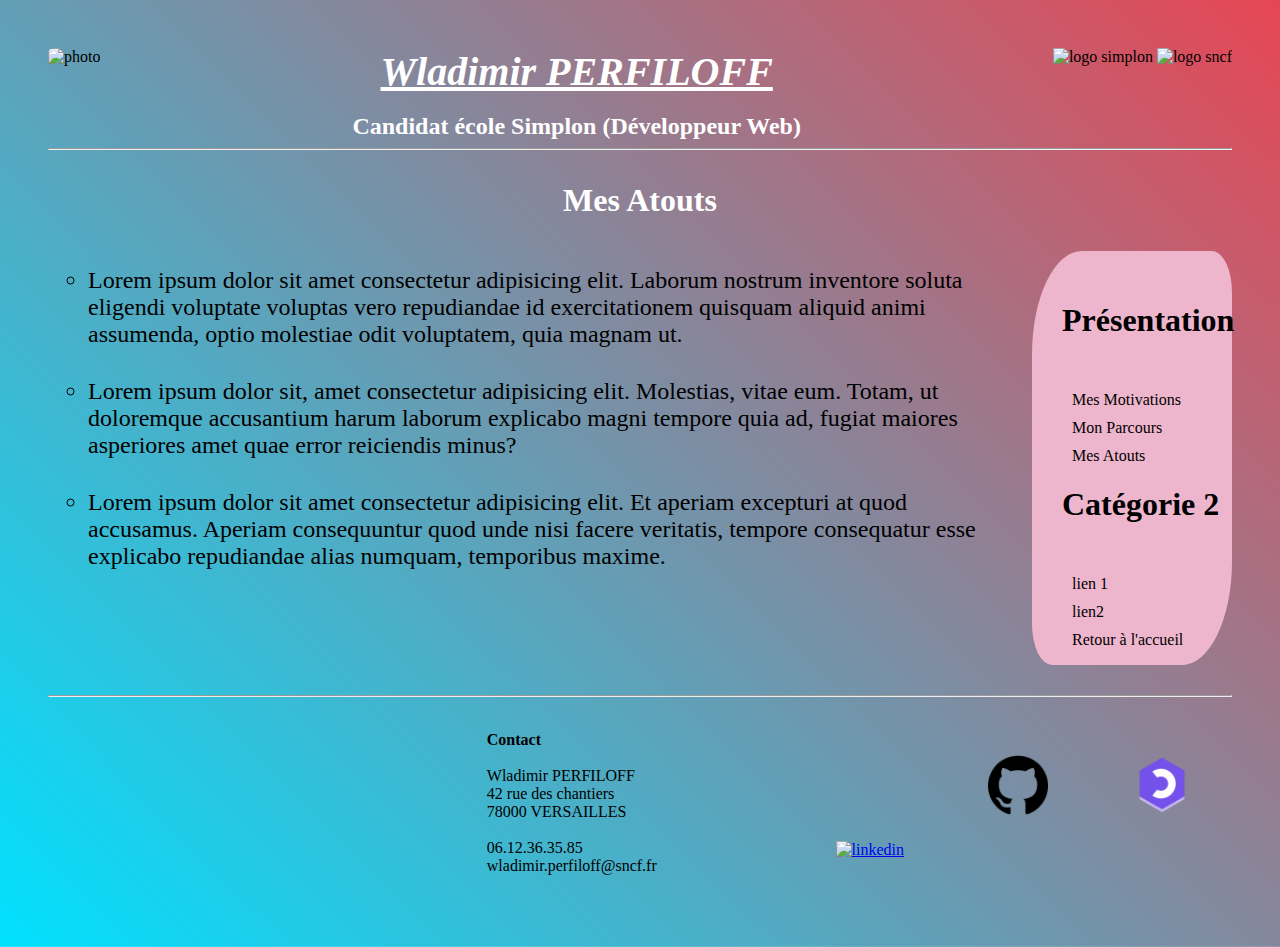
==== atouts.html @ c3e9bbc0 "Add files via upload" ====
<!DOCTYPE html>
<html lang="fr">
<head>
    <meta charset="UTF-8">
    <meta http-equiv="X-UA-Compatible" content="IE=edge">
    <meta name="viewport" content="width=device-width, initial-scale=1.0">
    <title>Wladimir PERFILOFF</title>
    <link rel="icon" href="img/avatar.jpg">
    <link rel="stylesheet" href="simplon.css">
</head>

<body>

<!-- header-->

    <header class="header">
        <div class="header_center">
            <img src="img/photo.jpg" alt="photo" class="photo">
        </div>
        <div>
        <h1 class="name"><a href="index.html"><em>Wladimir PERFILOFF</em></a></h1><br>
        <h2 class="work">Candidat école Simplon (Développeur Web)</h2>
    </div>
        <div class="logo">
            <img src="img/simplon.png" alt="logo simplon" class="logo_simplon">
            <img src="img/sncf.png" alt="logo sncf" class="logo_sncf">
        </div>
    </header> 
    <hr>

<!--content-->

    <div class="welcome">
        <p><strong>Mes Atouts</strong></p>
    </div>
    <div class="main">
        <div class="content">
            <ul>
                <li>Lorem ipsum dolor sit amet consectetur adipisicing elit. Laborum nostrum inventore soluta eligendi voluptate voluptas vero repudiandae id exercitationem quisquam aliquid animi assumenda, optio molestiae odit voluptatem, quia magnam ut.</li>
                <li>Lorem ipsum dolor sit, amet consectetur adipisicing elit. Molestias, vitae eum. Totam, ut doloremque accusantium harum laborum explicabo magni tempore quia ad, fugiat maiores asperiores amet quae error reiciendis minus?</li>
                <li>Lorem ipsum dolor sit amet consectetur adipisicing elit. Et aperiam excepturi at quod accusamus. Aperiam consequuntur quod unde nisi facere veritatis, tempore consequatur esse explicabo repudiandae alias numquam, temporibus maxime.</li>
            </ul>
        </div>
  
<!-- slide barre-->        
     
        <aside class="slide_barre">
            <h1 class="slide_barre_cat">Présentation</h1>
            <ul>
                <li><a href="motivations.html">Mes Motivations</a></li>
                <li><a href="parcours.html">Mon Parcours</a></li>
                <li><a href="atouts.html">Mes Atouts</a></li>
            </ul>
            <h1 class="slide_barre_cat">Catégorie 2</h1>
            <ul>
                <li><a href="#">lien 1</a></li>
                <li><a href="#">lien2</a></li>
                <li><a href="index.html">Retour à l'accueil</a></li>
            </ul>
        </aside> 
    </div>

<!-- footer-->

     <hr class="body_end">
    <footer class="footer">
        <div class="map">
            <iframe src="https://www.google.com/maps/embed?pb=!1m18!1m12!1m3!1d2628.3279969630103!2d2.1383327154907468!3d48.79471831314214!2m3!1f0!2f0!3f0!3m2!1i1024!2i768!4f13.1!3m3!1m2!1s0x47e67c337fcab27d%3A0xac7ad3ec5b3e0080!2s42%20Rue%20des%20Chantiers%2C%2078000%20Versailles!5e0!3m2!1sfr!2sfr!4v1679324725659!5m2!1sfr!2sfr" width="300px" height= auto style="border:0;" allowfullscreen="" loading="lazy" referrerpolicy="no-referrer-when-downgrade"></iframe>
        </div>
        <div class="contact">
            <p><strong>Contact</strong><br><br> Wladimir PERFILOFF <br> 42 rue des chantiers <br>78000 VERSAILLES <br><br>06.12.36.35.85 <br>wladimir.perfiloff@sncf.fr</p>

        </div>
        <div class="social">
        <a href="https://www.linkedin.com/in/wladimir-perfiloff-76b847147/"><img src="img/linkedin.avif" alt="linkedin" class="RS"></a>
        <a href="https://github.com/Wlad-dev/Wlad-dev.github.io"><img src="img/guitHub.png" alt="github" class="RS"></a>
        <a href="https://openclassrooms.com/fr/members/xbh7r9gq9b02"><img src="img/open_class_room.png" alt=" open class room" class="RS"></a>
        </div>
    </footer>
</body>

</html>
---- simplon.css ----
/*ALL*/


*{                                                                                           
    box-sizing: border-box;
}


/* HEADER*/



.header a{
    color: #FFF;
}

.header a:hover{
    color: red;
}

.header{
    display: flex;
    justify-content: space-between;
    margin:0%;
}

.header_center{
    flex-direction: column;
    flex-grow: 0;
}

.photo{
    width: auto;
    height: 200px;
    margin: 0%;
    border-radius: 20%;
}

.name{
    text-align: center ;
    color: white;
    margin: 0%;
    font-size: 2.5em;
    font-family: Georgia, 'Times New Roman', Times, serif;
}

.work{
    text-align: center ;
    color: white;
    margin: 0%;
}       

.logo{
    float: right;
    margin: 0%;
} 

.logo_sncf, .logo_simplon{
    width: 80px;
    height: 60px;
} 



/*BODY*/


body{
    background: no-repeat center center / cover linear-gradient(45deg, rgb(0, 225, 255), rgb(231, 70, 84))  ;
     padding: 40px;
}

.welcome{
    text-align: center;
    font-size: 2em;
    color: #FFF;
}

.main{
    display: flex;
    justify-content: space-between;
}

/* CONTENT*/

.first_flex{
    display: flex;
    flex-grow: .35;
}

.avatar{
    display: flex;
    justify-content: center;
    flex-grow: .3;
    width: 700px;
    height: auto;
}

.content li{
    padding-bottom: 30px;
    font-size: 1.5em;
    list-style-type: circle;
    margin-right: 50px;
}

/*SLIDE BARRE*/

.slide_barre{
   flex: none;
   width: 200px;
   background: rgb(238, 182, 205);
   border-radius: 25% 10%;
}

.slide_barre h1{
    padding-left: 30px;
}

.slide_barre :first-child{
    padding-top: 30px;
}

.slide_barre a{
    text-decoration: none;
    color: black;
    list-style-type: none; 
}

.slide_barre li{
    list-style-type: none;
    margin-top: 0%;
    margin-bottom: 10px;
}

.slide_barre a:hover{
    color: rgb(0, 225, 255);
}
 

/*FOOTER*/

.footer{
    display: flex;
    justify-content: space-between;
    align-self: baseline;
    height: auto;
    padding-top: 10px;
}

.body_end{
    margin-top: 30px;
}

.map{
    margin-top: 30px;
}

.social{
    justify-content: flex-end;
}

img.RS{
    width: auto;
    height: 60px;
    margin: 40px 40px;
}
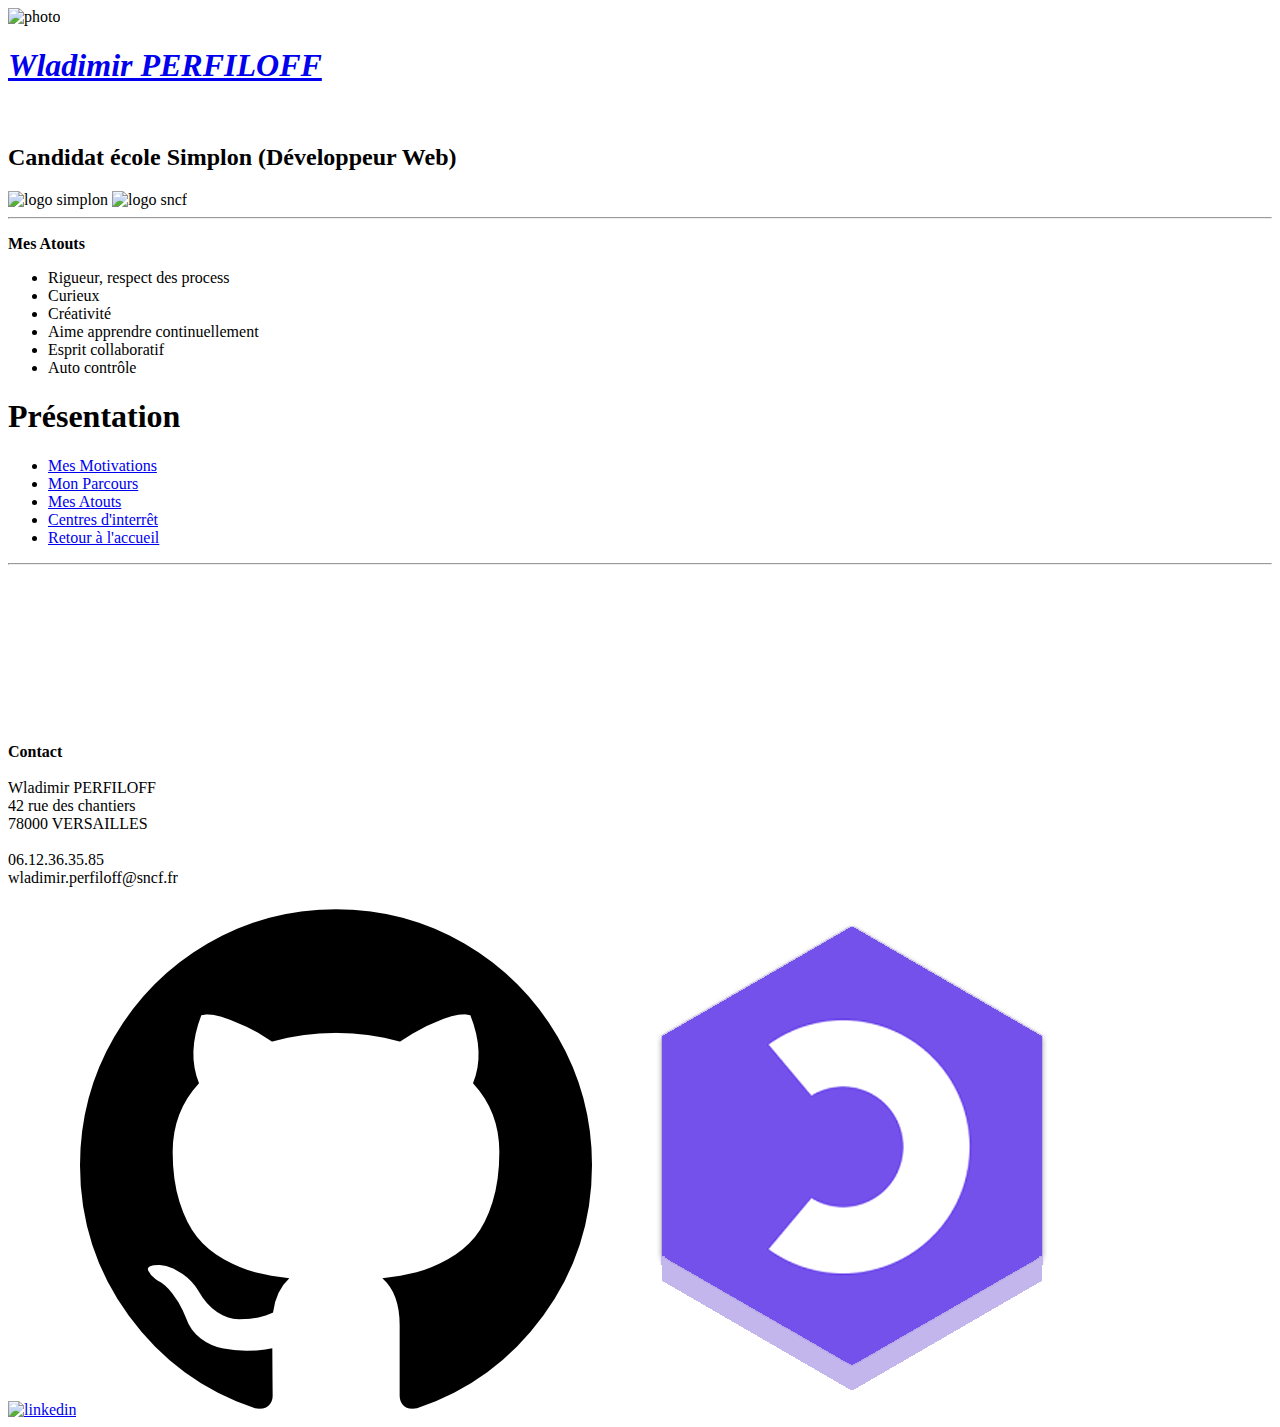
==== commit af6b915c: "Add files via upload" ====
--- a/atouts.html
+++ b/atouts.html
@@ -34,31 +34,31 @@
         <p><strong>Mes Atouts</strong></p>
     </div>
     <div class="main">
+        <div class="first_flex_pres"></div>
         <div class="content">
             <ul>
-                <li>Lorem ipsum dolor sit amet consectetur adipisicing elit. Laborum nostrum inventore soluta eligendi voluptate voluptas vero repudiandae id exercitationem quisquam aliquid animi assumenda, optio molestiae odit voluptatem, quia magnam ut.</li>
-                <li>Lorem ipsum dolor sit, amet consectetur adipisicing elit. Molestias, vitae eum. Totam, ut doloremque accusantium harum laborum explicabo magni tempore quia ad, fugiat maiores asperiores amet quae error reiciendis minus?</li>
-                <li>Lorem ipsum dolor sit amet consectetur adipisicing elit. Et aperiam excepturi at quod accusamus. Aperiam consequuntur quod unde nisi facere veritatis, tempore consequatur esse explicabo repudiandae alias numquam, temporibus maxime.</li>
+                <li>Rigueur, respect des process</li>
+                <li>Curieux</li>
+                <li>Créativité</li>
+                <li>Aime apprendre continuellement</li>
+                <li>Esprit collaboratif</li>
+                <li>Auto contrôle</li>
             </ul>
         </div>
   
 <!-- slide barre-->        
      
-        <aside class="slide_barre">
-            <h1 class="slide_barre_cat">Présentation</h1>
-            <ul>
-                <li><a href="motivations.html">Mes Motivations</a></li>
-                <li><a href="parcours.html">Mon Parcours</a></li>
-                <li><a href="atouts.html">Mes Atouts</a></li>
-            </ul>
-            <h1 class="slide_barre_cat">Catégorie 2</h1>
-            <ul>
-                <li><a href="#">lien 1</a></li>
-                <li><a href="#">lien2</a></li>
-                <li><a href="index.html">Retour à l'accueil</a></li>
-            </ul>
-        </aside> 
-    </div>
+<aside class="slide_barre">
+    <h1>Présentation</h1>
+    <ul>
+        <li><a href="motivations.html">Mes Motivations</a></li>
+        <li><a href="parcours.html">Mon Parcours</a></li>
+        <li><a href="atouts.html">Mes Atouts</a></li>
+        <li><a href="interets.html">Centres d'interrêt</a></li>
+        <li><a href="index.html">Retour à l'accueil</a></li>
+    </ul>
+</aside> 
+</div>
 
 <!-- footer-->
 
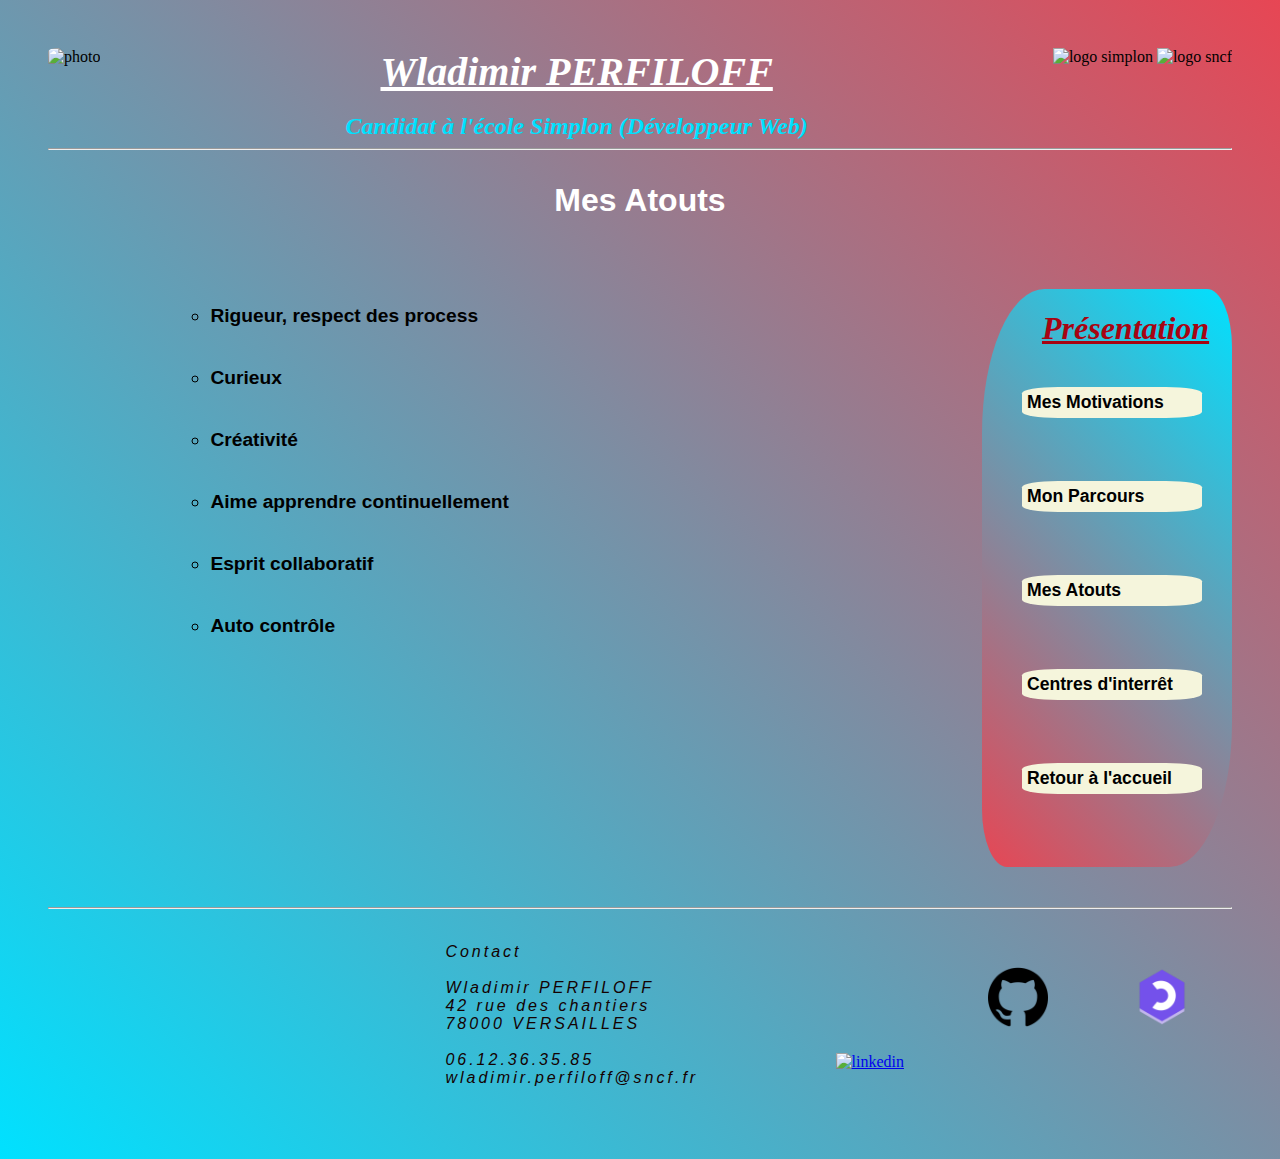
==== commit 92d5454d: "Add files via upload" ====
--- a/atouts.html
+++ b/atouts.html
@@ -19,7 +19,7 @@
         </div>
         <div>
         <h1 class="name"><a href="index.html"><em>Wladimir PERFILOFF</em></a></h1><br>
-        <h2 class="work">Candidat école Simplon (Développeur Web)</h2>
+        <h2 class="work"><em> Candidat à l'école Simplon (Développeur Web)</em></h2>
     </div>
         <div class="logo">
             <img src="img/simplon.png" alt="logo simplon" class="logo_simplon">
--- a/simplon.css
+++ b/simplon.css
@@ -0,0 +1,196 @@
+/*ALL*/
+
+
+*{                                                                                           
+    box-sizing: border-box;
+}
+
+
+/* HEADER*/
+
+
+
+.header a{
+    color: #FFF;
+}
+
+.header a:hover{
+    color: red;
+}
+
+.header{
+    display: flex;
+    justify-content: space-between;
+    margin:0%;
+}
+
+.header_center{
+    flex-direction: column;
+    flex-grow: 0;
+}
+
+.photo{
+    width: auto;
+    height: 200px;
+    margin: 0%;
+    border-radius: 20%;
+}
+
+.name{
+    text-align: center ;
+    color: white;
+    margin: 0%;
+    font-size: 2.5em;
+    font-family: Georgia, 'Times New Roman', Times, serif;
+}
+
+.work{
+    text-align: center ;
+    color: rgb(0, 225, 255);
+    margin: 0%;
+}       
+
+.logo{
+    float: right;
+    margin: 0%;
+} 
+
+.logo_sncf, .logo_simplon{
+    width: 80px;
+    height: 60px;
+} 
+
+
+
+/*BODY*/
+
+
+body{
+    background: no-repeat center center / cover linear-gradient(45deg, rgb(0, 225, 255), rgb(231, 70, 84))  ;
+     padding: 40px;
+}
+
+.welcome{
+    text-align: center;
+    font-size: 2em;
+    font-family:cursive, sans-serif ;
+    color: #FFF;
+    margin-bottom: 70px;
+}
+
+.main{
+    display: flex;
+    justify-content: space-between;
+    height:auto
+}
+
+/* CONTENT*/
+
+.first_flex{
+    display: flex;
+    flex-grow: .35;
+}
+
+.first_flex_pres{
+    display: flex;
+    flex-grow:.7;
+}
+
+.avatar{
+    display: flex;
+    justify-content: center;
+    flex-grow: .3;
+    width: 700px;
+    height: auto;
+}
+
+.content li{
+    padding-bottom: 40px;
+    font-size: 1.2em;
+    font-weight: bold;
+    font-family: cursive, sans-serif;
+    list-style-type: circle;
+    margin-right: 50px;
+    width: 700px;
+    height: auto;
+}
+
+/*SLIDE BARRE*/
+
+.slide_barre{
+   flex: none;
+   width: 250px;
+   background: linear-gradient(45deg, rgb(231, 70, 84), rgb(0, 225, 255))  ;
+   border-radius: 25% 10%;
+   margin-bottom: 10px;
+   padding-bottom: 10px;
+}
+
+.slide_barre h1{
+    padding-left: 60px;
+    text-decoration: underline;
+    font-style: italic;
+    color: rgb(167, 4, 18);
+    margin-bottom: 40px;
+}
+
+
+.slide_barre a{
+    text-decoration: none;
+    font-weight:700;
+    color: black;
+    list-style-type: none; 
+}
+
+.slide_barre li{
+    list-style-type: none;
+    margin-top: 0%;
+    margin-bottom: 30%;
+    margin-right: 30px;
+    padding: 5px;
+    font-size: 1.1em;
+    font-family: Verdana, Geneva, Tahoma, sans-serif;
+    background-color: beige;
+    border-radius: 20%;
+}
+
+.slide_barre a:hover{
+    color: rgb(255, 2, 2);
+}
+
+ 
+
+/*FOOTER*/
+
+.footer{
+    display: flex;
+    justify-content: space-between;
+    align-self: baseline;
+    height: auto;
+    padding-top: 10px;
+}
+
+.body_end{
+    margin-top: 30px;
+}
+
+.footer p{
+    font-family:Impact, Haettenschweiler, 'Arial Narrow Bold', sans-serif;
+    font-weight: 100;
+    font-style: italic;
+    color: #140101;
+    letter-spacing: 3px;
+}
+.map{
+    margin-top: 30px;
+}
+
+.social{
+    justify-content: flex-end;
+}
+
+img.RS{
+    width: auto;
+    height: 60px;
+    margin: 40px 40px;
+}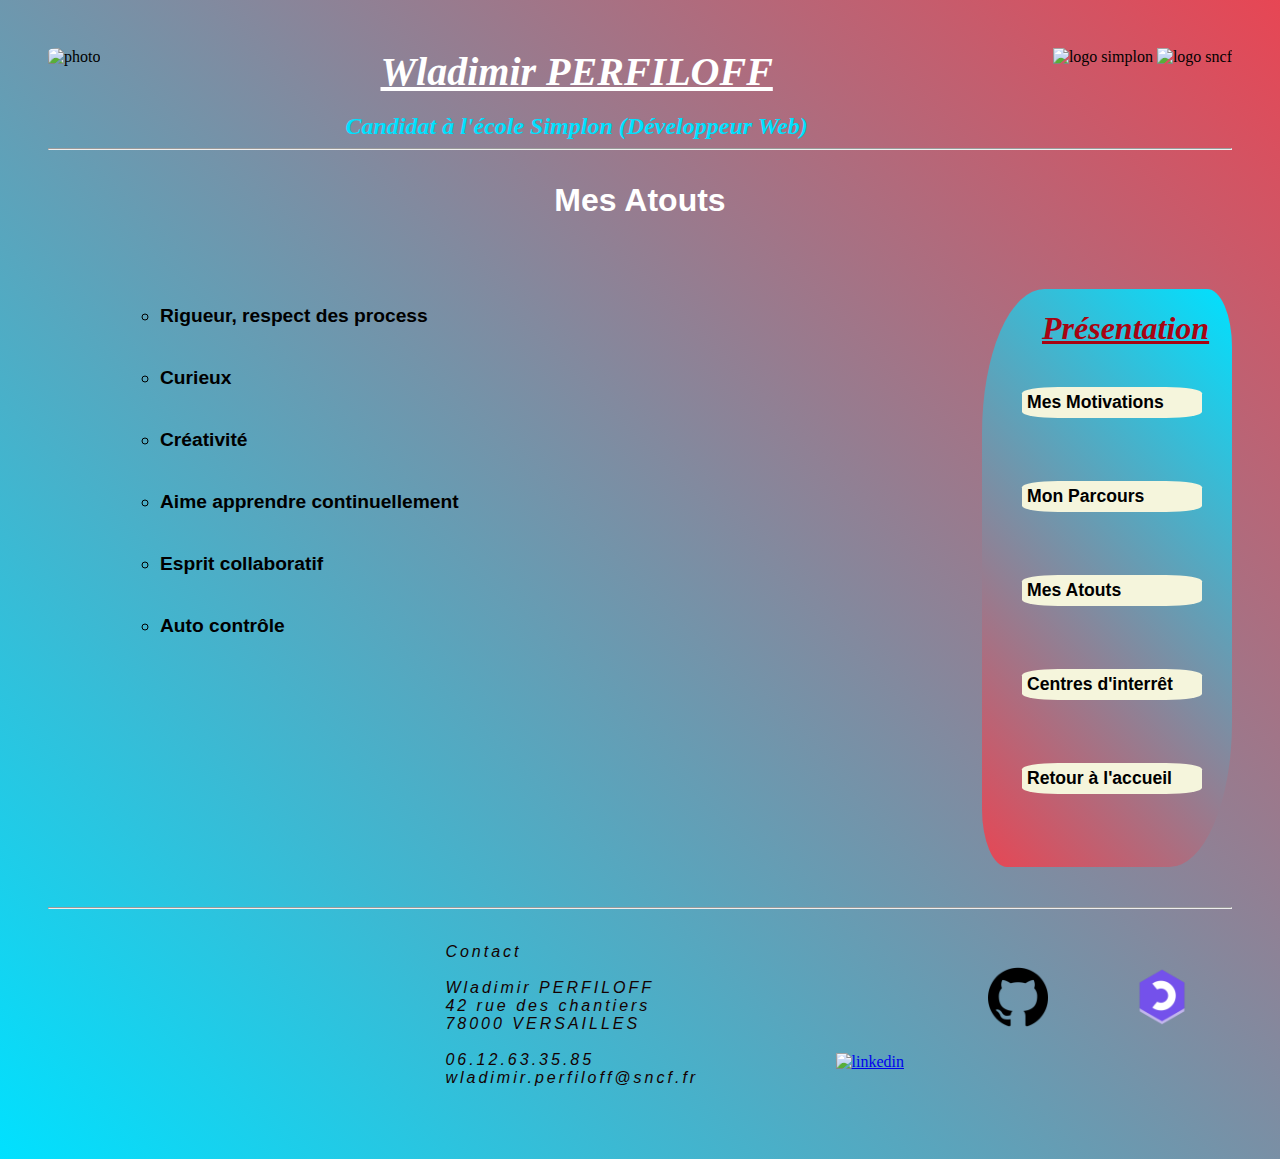
==== commit b7688ea9: "Update atouts.html" ====
--- a/atouts.html
+++ b/atouts.html
@@ -68,7 +68,7 @@
             <iframe src="https://www.google.com/maps/embed?pb=!1m18!1m12!1m3!1d2628.3279969630103!2d2.1383327154907468!3d48.79471831314214!2m3!1f0!2f0!3f0!3m2!1i1024!2i768!4f13.1!3m3!1m2!1s0x47e67c337fcab27d%3A0xac7ad3ec5b3e0080!2s42%20Rue%20des%20Chantiers%2C%2078000%20Versailles!5e0!3m2!1sfr!2sfr!4v1679324725659!5m2!1sfr!2sfr" width="300px" height= auto style="border:0;" allowfullscreen="" loading="lazy" referrerpolicy="no-referrer-when-downgrade"></iframe>
         </div>
         <div class="contact">
-            <p><strong>Contact</strong><br><br> Wladimir PERFILOFF <br> 42 rue des chantiers <br>78000 VERSAILLES <br><br>06.12.36.35.85 <br>wladimir.perfiloff@sncf.fr</p>
+            <p><strong>Contact</strong><br><br> Wladimir PERFILOFF <br> 42 rue des chantiers <br>78000 VERSAILLES <br><br>06.12.63.35.85 <br>wladimir.perfiloff@sncf.fr</p>
 
         </div>
         <div class="social">
@@ -79,4 +79,4 @@
     </footer>
 </body>
 
-</html>+</html>
--- a/simplon.css
+++ b/simplon.css
@@ -93,7 +93,7 @@
 
 .first_flex_pres{
     display: flex;
-    flex-grow:.7;
+    flex-grow:initial;
 }
 
 .avatar{
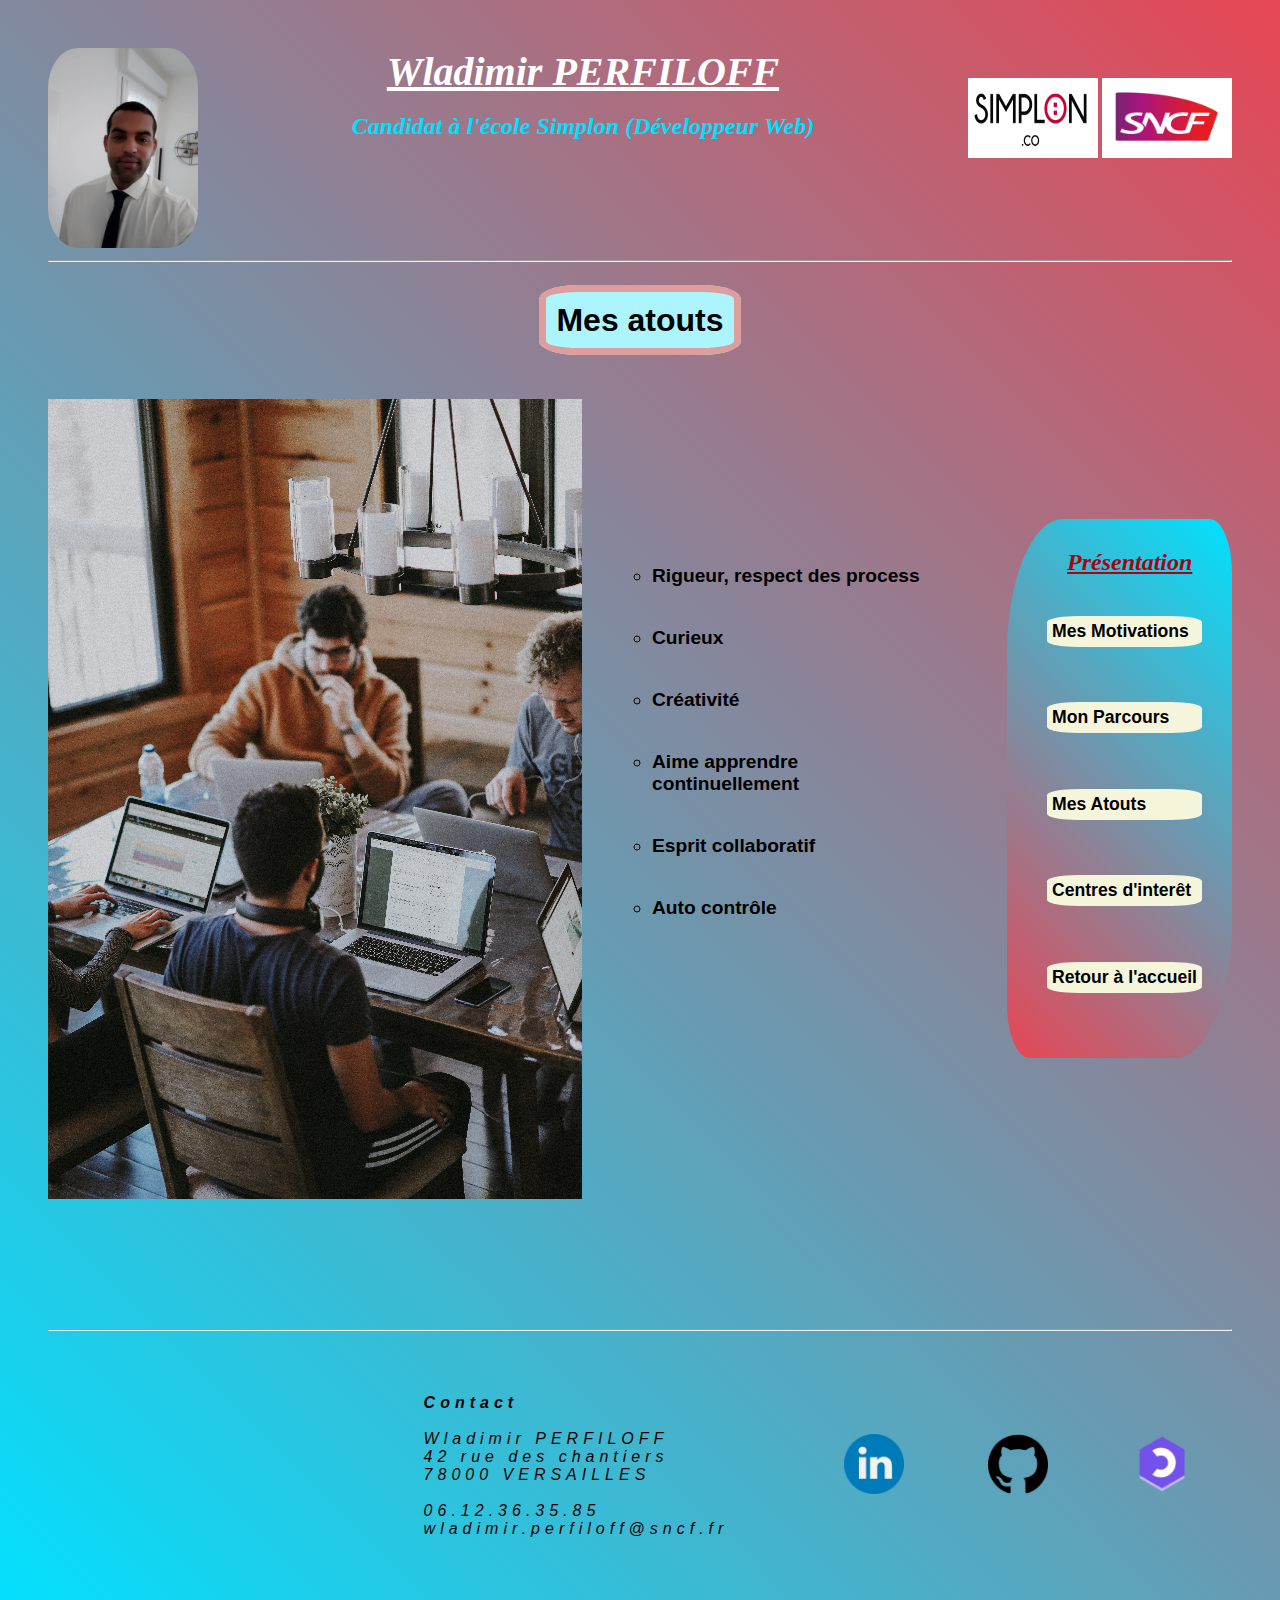
==== commit bb85ebcb: "Add files via upload" ====
--- a/atouts.html
+++ b/atouts.html
@@ -11,31 +11,40 @@
 
 <body>
 
-<!-- header-->
+<!-- header-->   
 
     <header class="header">
-        <div class="header_center">
+        
+        <div class="header_pic">
             <img src="img/photo.jpg" alt="photo" class="photo">
         </div>
-        <div>
-        <h1 class="name"><a href="index.html"><em>Wladimir PERFILOFF</em></a></h1><br>
-        <h2 class="work"><em> Candidat à l'école Simplon (Développeur Web)</em></h2>
-    </div>
-        <div class="logo">
+
+        <div class="header_center">
+            <h1 class="name"><a href="index.html"><em>Wladimir PERFILOFF</em></a></h1><br>
+            <h2 class="work"><em> Candidat à l'école Simplon (Développeur Web)</em></h2>
+        </div>
+
+        <div class="header_logo">
             <img src="img/simplon.png" alt="logo simplon" class="logo_simplon">
             <img src="img/sncf.png" alt="logo sncf" class="logo_sncf">
         </div>
     </header> 
+
     <hr>
 
 <!--content-->
 
     <div class="welcome">
-        <p><strong>Mes Atouts</strong></p>
+        <p><strong>Mes atouts</strong></p>
     </div>
+
     <div class="main">
-        <div class="first_flex_pres"></div>
-        <div class="content">
+
+        <div class="left_img">
+            <img src="img/work_team.png" alt="Travail en équipe">
+        </div>
+
+        <div class="content"> 
             <ul>
                 <li>Rigueur, respect des process</li>
                 <li>Curieux</li>
@@ -45,38 +54,42 @@
                 <li>Auto contrôle</li>
             </ul>
         </div>
-  
-<!-- slide barre-->        
-     
-<aside class="slide_barre">
-    <h1>Présentation</h1>
-    <ul>
-        <li><a href="motivations.html">Mes Motivations</a></li>
-        <li><a href="parcours.html">Mon Parcours</a></li>
-        <li><a href="atouts.html">Mes Atouts</a></li>
-        <li><a href="interets.html">Centres d'interrêt</a></li>
-        <li><a href="index.html">Retour à l'accueil</a></li>
-    </ul>
-</aside> 
-</div>
 
+<!-- slide barre-->  
+
+        <div class="slide">
+            <aside class="slide_barre">
+                <h2>Présentation</h2>
+                    <ul>
+                        <li><a href="motivations.html">Mes Motivations</a></li>
+                        <li><a href="parcours.html">Mon Parcours</a></li>
+                        <li><a href="atouts.html">Mes Atouts</a></li>
+                        <li><a href="interets.html">Centres d'interêt</a></li>
+                        <li><a href="index.html">Retour à l'accueil</a></li>
+                    </ul>
+            </aside>
+        </div>
+    </div>
 <!-- footer-->
 
-     <hr class="body_end">
+    <hr class="body_end">
+
     <footer class="footer">
+
         <div class="map">
             <iframe src="https://www.google.com/maps/embed?pb=!1m18!1m12!1m3!1d2628.3279969630103!2d2.1383327154907468!3d48.79471831314214!2m3!1f0!2f0!3f0!3m2!1i1024!2i768!4f13.1!3m3!1m2!1s0x47e67c337fcab27d%3A0xac7ad3ec5b3e0080!2s42%20Rue%20des%20Chantiers%2C%2078000%20Versailles!5e0!3m2!1sfr!2sfr!4v1679324725659!5m2!1sfr!2sfr" width="300px" height= auto style="border:0;" allowfullscreen="" loading="lazy" referrerpolicy="no-referrer-when-downgrade"></iframe>
         </div>
+
         <div class="contact">
-            <p><strong>Contact</strong><br><br> Wladimir PERFILOFF <br> 42 rue des chantiers <br>78000 VERSAILLES <br><br>06.12.63.35.85 <br>wladimir.perfiloff@sncf.fr</p>
-
+            <p><strong>Contact</strong><br><br> Wladimir PERFILOFF <br> 42 rue des chantiers <br>78000 VERSAILLES <br><br>06.12.36.35.85 <br>wladimir.perfiloff@sncf.fr</p>
         </div>
+        
         <div class="social">
-        <a href="https://www.linkedin.com/in/wladimir-perfiloff-76b847147/"><img src="img/linkedin.avif" alt="linkedin" class="RS"></a>
-        <a href="https://github.com/Wlad-dev/Wlad-dev.github.io"><img src="img/guitHub.png" alt="github" class="RS"></a>
-        <a href="https://openclassrooms.com/fr/members/xbh7r9gq9b02"><img src="img/open_class_room.png" alt=" open class room" class="RS"></a>
+            <a href="https://www.linkedin.com/in/wladimir-perfiloff-76b847147/"><img src="img/linkedin.avif" alt="linkedin" class="RS"></a>
+            <a href="https://github.com/Wlad-dev/Wlad-dev.github.io"><img src="img/guitHub.png" alt="github" class="RS"></a>
+            <a href="https://openclassrooms.com/fr/members/xbh7r9gq9b02"><img src="img/open_class_room.png" alt=" open class room" class="RS"></a>
         </div>
     </footer>
 </body>
 
-</html>
+</html>--- a/simplon.css
+++ b/simplon.css
@@ -22,6 +22,13 @@
     display: flex;
     justify-content: space-between;
     margin:0%;
+}
+
+.photo{
+    width: auto;
+    height: 200px;
+    margin: 0%;
+    border-radius: 20%;
 }
 
 .header_center{
@@ -29,13 +36,6 @@
     flex-grow: 0;
 }
 
-.photo{
-    width: auto;
-    height: 200px;
-    margin: 0%;
-    border-radius: 20%;
-}
-
 .name{
     text-align: center ;
     color: white;
@@ -50,14 +50,14 @@
     margin: 0%;
 }       
 
-.logo{
-    float: right;
-    margin: 0%;
+.header_logo{
+    margin: 0%;
+    padding-top: 30px;
 } 
 
 .logo_sncf, .logo_simplon{
-    width: 80px;
-    height: 60px;
+    width: 130px;
+    height: 80px;
 } 
 
 
@@ -71,67 +71,87 @@
 }
 
 .welcome{
-    text-align: center;
+    display: flex;
+    justify-content: center;
     font-size: 2em;
     font-family:cursive, sans-serif ;
-    color: #FFF;
-    margin-bottom: 70px;
+    color: #000000;
+    margin-bottom: 0;
+}
+
+.welcome p strong{
+    flex-shrink: 0;
+    border: 7px solid rgb(223, 158, 158);
+    padding: 10px;
+    border-radius: 20%;
+    background-color: rgb(172, 245, 255) ;
+}
+
+.welcome p{
+    margin-bottom: 60px;
 }
 
 .main{
     display: flex;
-    justify-content: space-between;
-    height:auto
+    height: 900px;
+    align-items: center;
+}
+
+.main div:nth-child(1){
+    height: 900px;
+    flex-grow: .2;
+    padding: 0%;
+}
+
+.main div:nth-child(2){
+    height: 600px;
+   flex-grow: 8;
+}
+
+.main div:nth-child(3){
+    height: 700px;
+    flex-grow: 5;
+    flex: none;
 }
 
 /* CONTENT*/
 
-.first_flex{
-    display: flex;
-    flex-grow: .35;
-}
-
-.first_flex_pres{
-    display: flex;
-    flex-grow:initial;
-}
-
-.avatar{
-    display: flex;
-    justify-content: center;
-    flex-grow: .3;
-    width: 700px;
-    height: auto;
+.content{
+    display: flex;
+    padding-left: 30px;
+    padding-right: 30px;
+}
+
+.content img{
+    margin-left: 15%;
+    margin-right: 15%;
 }
 
 .content li{
-    padding-bottom: 40px;
     font-size: 1.2em;
     font-weight: bold;
     font-family: cursive, sans-serif;
     list-style-type: circle;
     margin-right: 50px;
-    width: 700px;
-    height: auto;
+    margin-bottom: 40px;
 }
 
 /*SLIDE BARRE*/
 
 .slide_barre{
-   flex: none;
-   width: 250px;
    background: linear-gradient(45deg, rgb(231, 70, 84), rgb(0, 225, 255))  ;
    border-radius: 25% 10%;
    margin-bottom: 10px;
    padding-bottom: 10px;
 }
 
-.slide_barre h1{
+.slide_barre h2{
     padding-left: 60px;
     text-decoration: underline;
     font-style: italic;
     color: rgb(167, 4, 18);
     margin-bottom: 40px;
+    padding-top: 30px;
 }
 
 
@@ -165,7 +185,7 @@
 .footer{
     display: flex;
     justify-content: space-between;
-    align-self: baseline;
+    align-items: center;
     height: auto;
     padding-top: 10px;
 }
@@ -175,14 +195,19 @@
 }
 
 .footer p{
-    font-family:Impact, Haettenschweiler, 'Arial Narrow Bold', sans-serif;
-    font-weight: 100;
+    font-family:'Franklin Gothic Medium', 'Arial Narrow', Arial, sans-serif;
+    font: weight 100px;
     font-style: italic;
     color: #140101;
-    letter-spacing: 3px;
+    letter-spacing: 5px;
 }
 .map{
     margin-top: 30px;
+}
+
+iframe{
+    width: auto;
+    height: 200px;
 }
 
 .social{
@@ -193,4 +218,4 @@
     width: auto;
     height: 60px;
     margin: 40px 40px;
-}+}
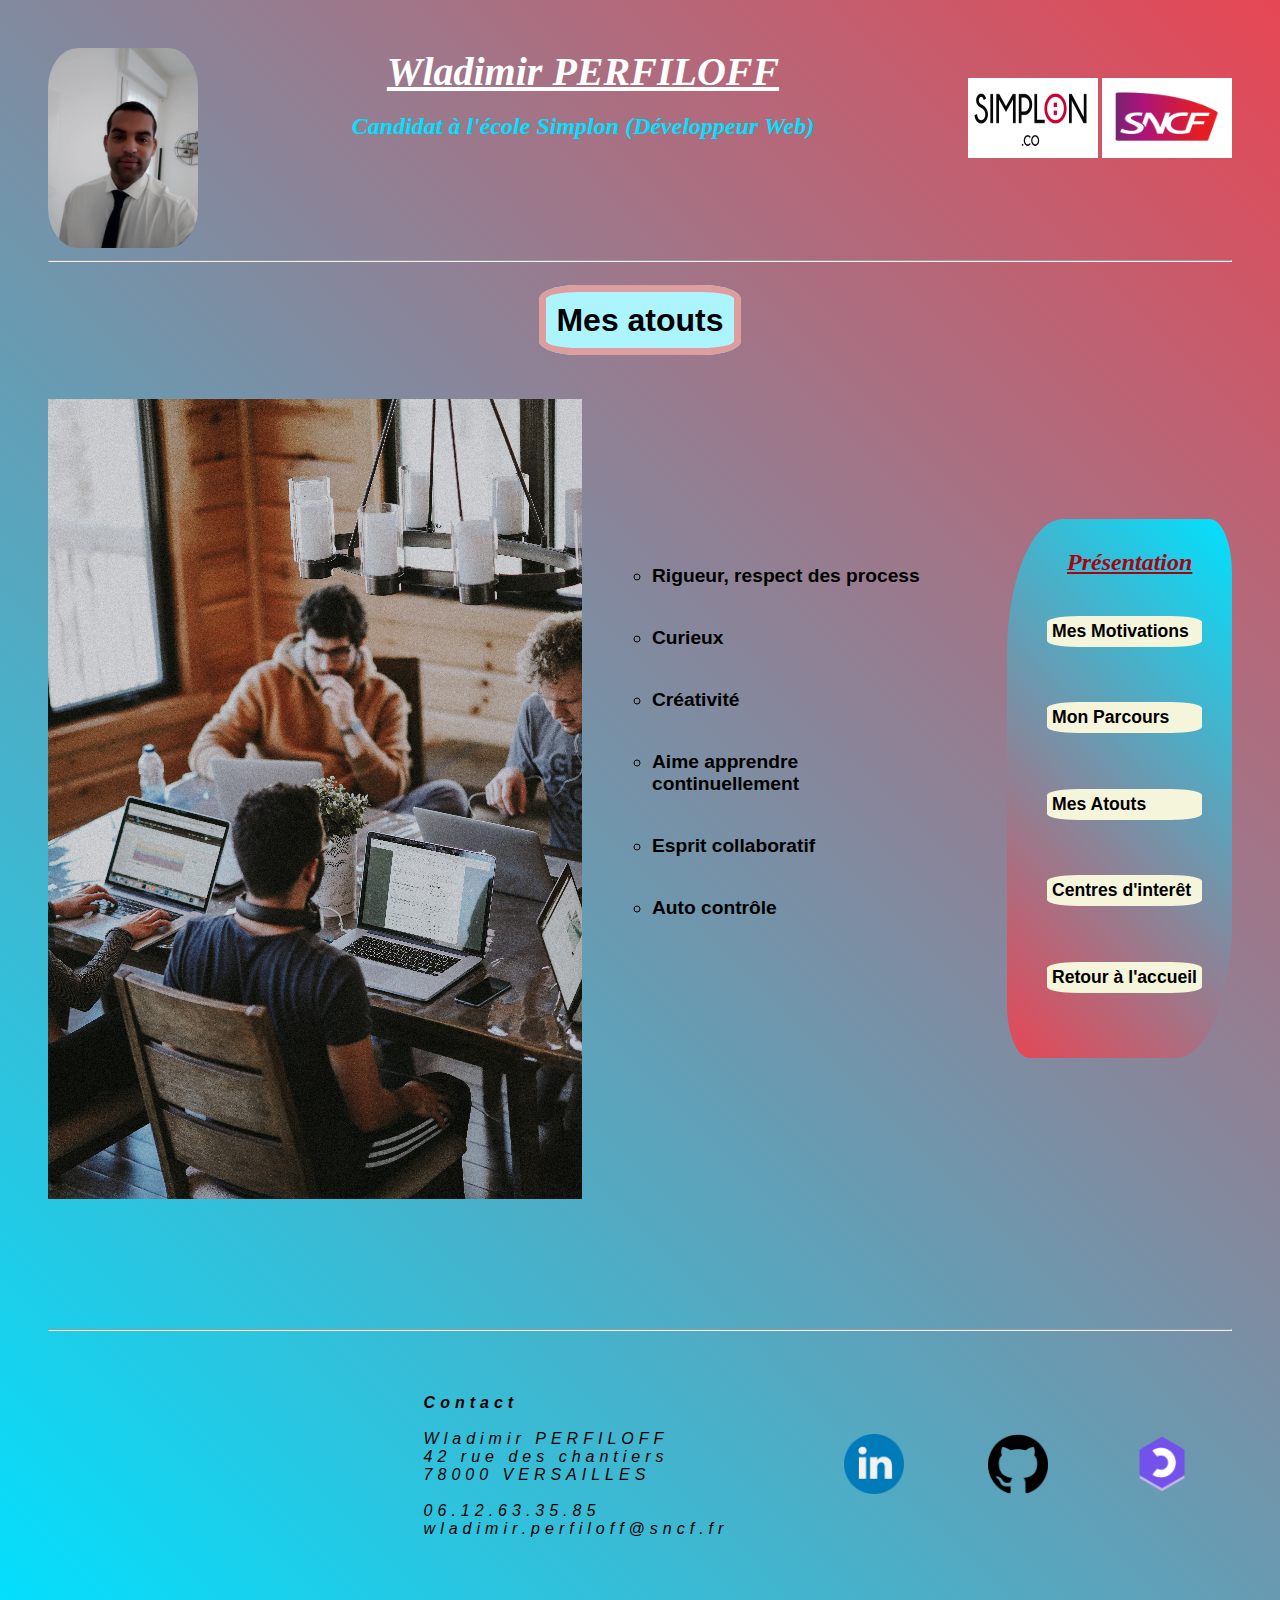
==== commit 9f1fe93c: "Update atouts.html" ====
--- a/atouts.html
+++ b/atouts.html
@@ -81,7 +81,7 @@
         </div>
 
         <div class="contact">
-            <p><strong>Contact</strong><br><br> Wladimir PERFILOFF <br> 42 rue des chantiers <br>78000 VERSAILLES <br><br>06.12.36.35.85 <br>wladimir.perfiloff@sncf.fr</p>
+            <p><strong>Contact</strong><br><br> Wladimir PERFILOFF <br> 42 rue des chantiers <br>78000 VERSAILLES <br><br>06.12.63.35.85 <br>wladimir.perfiloff@sncf.fr</p>
         </div>
         
         <div class="social">
@@ -92,4 +92,4 @@
     </footer>
 </body>
 
-</html>+</html>
--- a/simplon.css
+++ b/simplon.css
@@ -123,7 +123,7 @@
 }
 
 .content img{
-    margin-left: 15%;
+    margin-left: 0%;
     margin-right: 15%;
 }
 
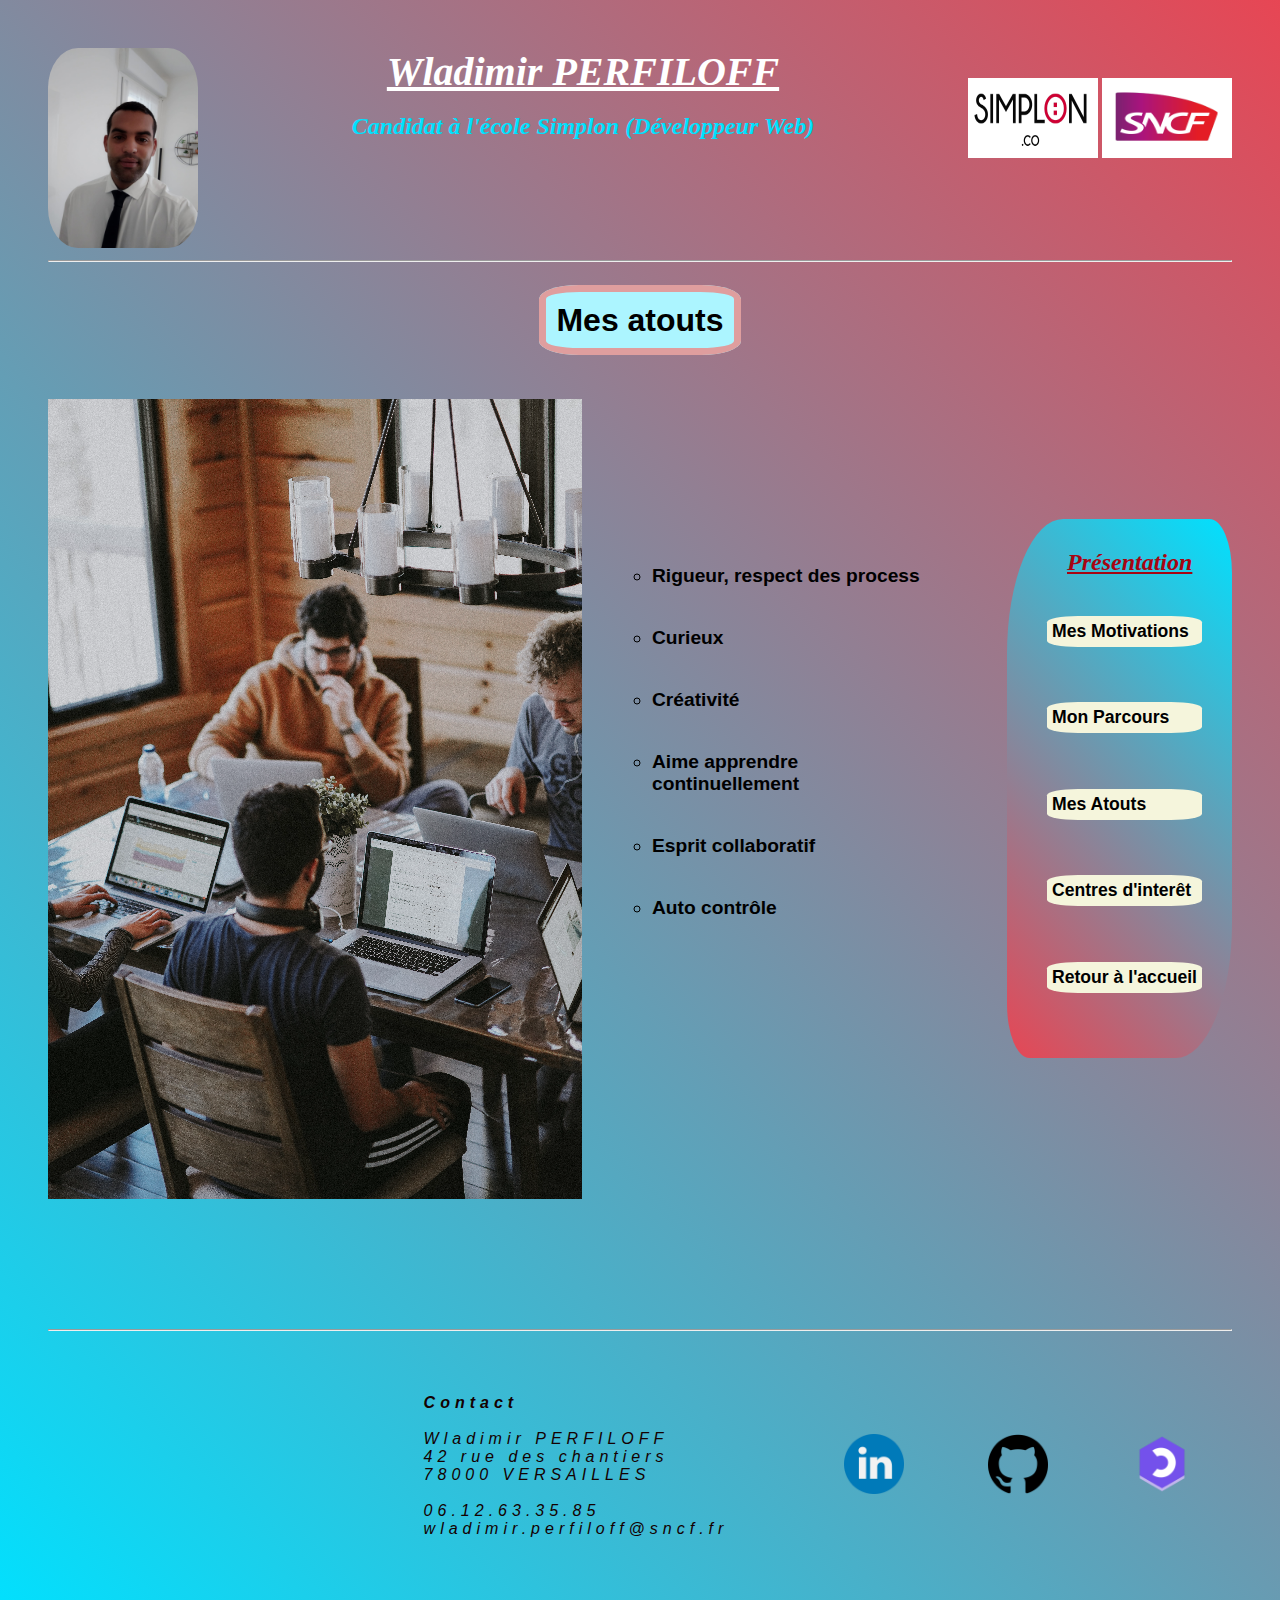
==== commit 8d7c3624: "Update atouts.html" ====
--- a/atouts.html
+++ b/atouts.html
@@ -85,7 +85,7 @@
         </div>
         
         <div class="social">
-            <a href="https://www.linkedin.com/in/wladimir-perfiloff-76b847147/"><img src="img/linkedin.avif" alt="linkedin" class="RS"></a>
+            <a href="https://www.linkedin.com/in/wladimir-perfiloff-76b847147/"><img src="img/linkedin.png" alt="linkedin" class="RS"></a>
             <a href="https://github.com/Wlad-dev/Wlad-dev.github.io"><img src="img/guitHub.png" alt="github" class="RS"></a>
             <a href="https://openclassrooms.com/fr/members/xbh7r9gq9b02"><img src="img/open_class_room.png" alt=" open class room" class="RS"></a>
         </div>
